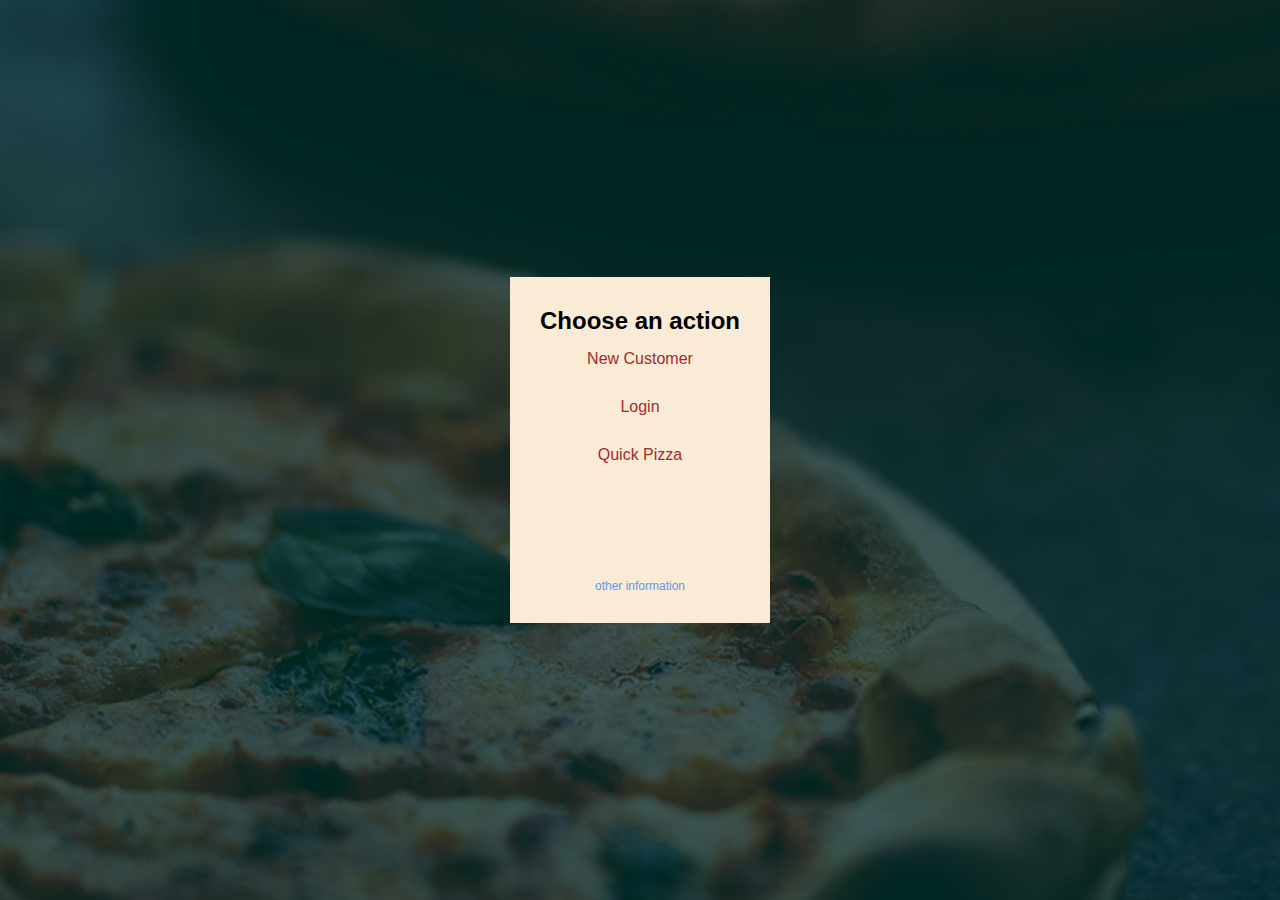
==== index.html @ 8acc9446 "Adding Base set of files for Well-Stacked Pizza" ====
<!DOCTYPE html>
<html>
	<head>
		<meta charset="UTF-8">
		<meta name="viewport" content="width=device-width, initial-scale=1.0">
		<link rel="stylesheet" href="./styles/site.css">
		<link rel="stylesheet" href="./styles/index.css">
		<title>Welcome | Well Stacked Pizza</title>
	</head>
	<body>
	
		<main class="welcome_container">
			<div class="login_container">
				<h2>Choose an action</h2>
		
				<ul>
					<li><a href="./pages/mainpage.html">New Customer</a></li>
					<li><a href="./pages/mainpage.html">Login</a></li>
					<li><a href="./pages/mainpage.html">Quick Pizza</a></li>
				</ul>
		
				<a class="other_info" href="#">other information</a> <!-- Possible idea for faqs, etc-->
		
			</div>
		</main>
		
	</body>
</html>
---- styles/site.css ----
*{box-sizing: border-box;} 
/* this star/asterisk above refers to ALL elements. The Box-Sizing*/

/**
Colours

Primary Green: #1C5253
Secondary Red: #B5174A
Tertiary Beig: #FFFED5

**/

body{
	padding: 	0px;
	margin:		0px;
	font-family:	sans-serif;
}

h3, h1, h2{
	padding: 0;
	margin: 0;
}

p{
	width:	max-content;
	padding: 0;
	margin: 0;
}

main.container{
	width: 100%;
}

.page_heading{
	color: #B5174A;
	text-shadow: 0px 1px 1px #FFFED5;
}

/* header and navigation styling */
header{
	width: 				100%;
	background-color:	#B5174A;
	display: 			flex;
	flex-wrap:			wrap;
	justify-content:	center;
}

footer{
	position: absolute;
	bottom: 0;
}

/*talking directly to the element*/
div.logo{
	width: 100%;
	text-align: center;
	width: 600px;
}

div.logo img{
	filter: invert();

}

ul.links{
    list-style-type: none; /*removes the bullet points from the list*/
    margin: 0; /*removing default margin*/
    padding: 0; /*removing default padding*/
}

ul.links li{
	/*note the space after ul.links - this is where I tell 
	the browser to style the <li> after the element with <ul class="links">*/
	display: inline; /* makes the list run in a line instead  of on top of eachother*/
	padding: 20px;
	color: #fffed5;
}

ul.links li a{
	text-decoration: none;
	color: #fffed5;
}
---- styles/index.css ----
/*
Primary Green: #1C5253
 - Dark - #00292B
Secondary Red: #B5174A
Tertiary Beig: #FFFED5
*/
body{
    display: flex;
    align-content: normal;
    height: 100vh;
    justify-content: center;
    background: url('../resources/pizzas/welcome_screen.jpg') no-repeat center center fixed; 
    -webkit-background-size: cover;
    -moz-background-size: cover;
    -o-background-size: cover;
    background-size: cover;
}

main.welcome_container{
    display: flex;
    align-items: center;
    justify-content: center;
    width: 100vw;
    height: 100vh;
    background-color: rgb(0, 41, 43, 0.7);
}

div.login_container{
    max-width: 600px;
    background-color: antiquewhite;
    padding: 30px;
    /*flex styles*/
    display: flex;
    justify-content: center;
    align-items: center;
    flex-direction: column;
}

div.login_container ul{
    list-style-type: none;
    margin: 0;
    padding: 0;
}

div.login_container ul li{
    text-align: center;
    padding: 15px 10px;
    width: 200px;
}

div.login_container ul li:hover{
    background-color: rgb(0, 107, 107);
}

div.login_container ul li a{
    text-decoration: none;
    color: brown;
    padding: 8% 20%;
}

div.login_container ul li a:hover{
    text-decoration: none;
    color: rgb(255, 212, 93);
    padding: 8%;
}

a.other_info{
    padding: 100px 0px 0px 0px;
    text-decoration: none;
    color: cornflowerblue;
    font-weight: 300;
    font-size: 9pt;
}

a.other_info:hover{
    color: darkcyan;
}
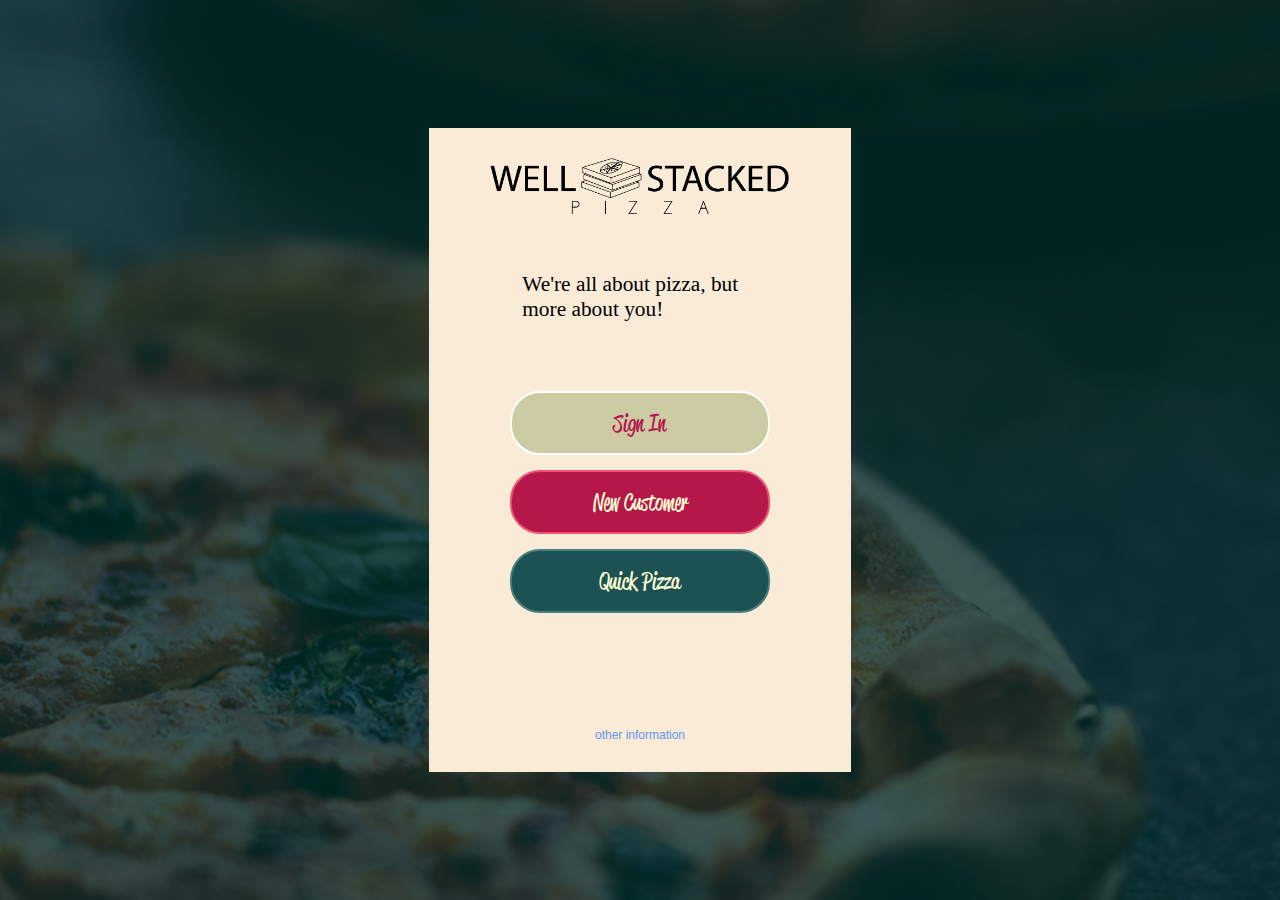
==== commit c9d5599b: "Adding the welcome  index page" ====
--- a/index.html
+++ b/index.html
@@ -10,17 +10,18 @@
 	<body>
 	
 		<main class="welcome_container">
+
 			<div class="login_container">
-				<h2>Choose an action</h2>
+				<img src="./resources/logo/well-stacked-blk.png" alt="Well-Stacked Pizza" width="300px">
+				<p>We're all about pizza, but more about you!</p>
 		
 				<ul>
-					<li><a href="./pages/mainpage.html">New Customer</a></li>
-					<li><a href="./pages/mainpage.html">Login</a></li>
-					<li><a href="./pages/mainpage.html">Quick Pizza</a></li>
+					<li id="sign_in"><a href="./pages/mainpage.html">Sign In</a></li>
+					<li id="new_customer"><a href="./pages/mainpage.html">New Customer</a></li>
+					<li id="quick_pizza"><a href="./pages/mainpage.html">Quick Pizza</a></li>
 				</ul>
 		
 				<a class="other_info" href="#">other information</a> <!-- Possible idea for faqs, etc-->
-		
 			</div>
 		</main>
 		
--- a/styles/site.css
+++ b/styles/site.css
@@ -3,28 +3,46 @@
 
 /**
 Colours
+Primary Green: #1C5253
+ -D - #00292B
+ -L - #4B7F7F
+Secondary Red: #B5174A
+ -D - #7F0023
+ -L - #EC5375
+Tertiary Beig: #FFFED5
+ -D - #CCCBA4
+ -L - #FFFFFF
+Tertiary Whte: #FFFFFF
+ -D - #CCCCCC
+ -L - #FFFFFF
+**/
 
-Primary Green: #1C5253
-Secondary Red: #B5174A
-Tertiary Beig: #FFFED5
+@font-face{
+	font-family: Oregano;
+	src: url(../resources/fonts/Oregano-Regular.ttf);
 
-**/
+	font-family: Skriptyca;
+	src: url(../resources/fonts/Scriptyca.ttf);
+
+	font-family: Reklame;
+	src: url(../resources/fonts/ReklameScript-Regular_DEMO.otf);
+}
 
 body{
 	padding: 	0px;
 	margin:		0px;
-	font-family:	sans-serif;
+	font-family: sans-serif;
 }
 
-h3, h1, h2{
+h3, h1, h2, h4{
 	padding: 0;
 	margin: 0;
 }
 
 p{
-	width:	max-content;
 	padding: 0;
 	margin: 0;
+	font-family: Oregano;
 }
 
 main.container{
@@ -46,20 +64,28 @@
 }
 
 footer{
-	position: absolute;
-	bottom: 0;
+	background-color: #4B7F7F;
+	display: flex;
+	justify-content: center;
+	color: #FFFED5;
+	font-family: Oregano;
+	font-size: 14pt;
+	padding: 30px;
+}
+
+footer p{
+	font-size: 18pt;
 }
 
 /*talking directly to the element*/
 div.logo{
 	width: 100%;
 	text-align: center;
-	width: 600px;
 }
 
 div.logo img{
 	filter: invert();
-
+	width: 400px;
 }
 
 ul.links{
--- a/styles/index.css
+++ b/styles/index.css
@@ -1,9 +1,19 @@
-/*
+/**
+Colours
 Primary Green: #1C5253
- - Dark - #00292B
+ -D- #00292B
+ -L- #4B7F7F
 Secondary Red: #B5174A
+ -D- #7F0023
+ -L- #EC5375
 Tertiary Beig: #FFFED5
-*/
+ -D- #CCCBA4
+ -L- #FFFFFF
+Tertiary Whte: #FFFFFF
+ -D- #CCCCCC
+ -L- #FFFFFF
+**/
+
 body{
     display: flex;
     align-content: normal;
@@ -36,32 +46,57 @@
     flex-direction: column;
 }
 
+div.login_container p{
+    padding: 15% 0;
+    max-width: 65%;
+    font-size: 16pt;
+}
+
 div.login_container ul{
     list-style-type: none;
     margin: 0;
     padding: 0;
+    width: 80%;
 }
 
 div.login_container ul li{
     text-align: center;
     padding: 15px 10px;
-    width: 200px;
-}
-
-div.login_container ul li:hover{
-    background-color: rgb(0, 107, 107);
+    border-radius: 30px;
+    border-style: solid;
+    border-width: 2px;
+    margin: 15px;
+    transition: 0.3s;
 }
 
 div.login_container ul li a{
     text-decoration: none;
-    color: brown;
     padding: 8% 20%;
+    color: #FFFED5;
+    font-family: Reklame;
+    font-size: 18pt;
 }
 
-div.login_container ul li a:hover{
-    text-decoration: none;
-    color: rgb(255, 212, 93);
-    padding: 8%;
+div.login_container ul li:hover{
+    filter: opacity(0.8);
+}
+
+li#sign_in{
+   background-color: #CCCBA4; 
+   border-color:#FFFFFF;
+}
+li#sign_in a{
+    color: #B5174A;
+}
+
+li#new_customer{
+    background-color: #B5174A;
+    border-color:#EC5375;
+}
+
+li#quick_pizza{
+    background-color: #1C5253;
+    border-color:#4B7F7F;
 }
 
 a.other_info{
